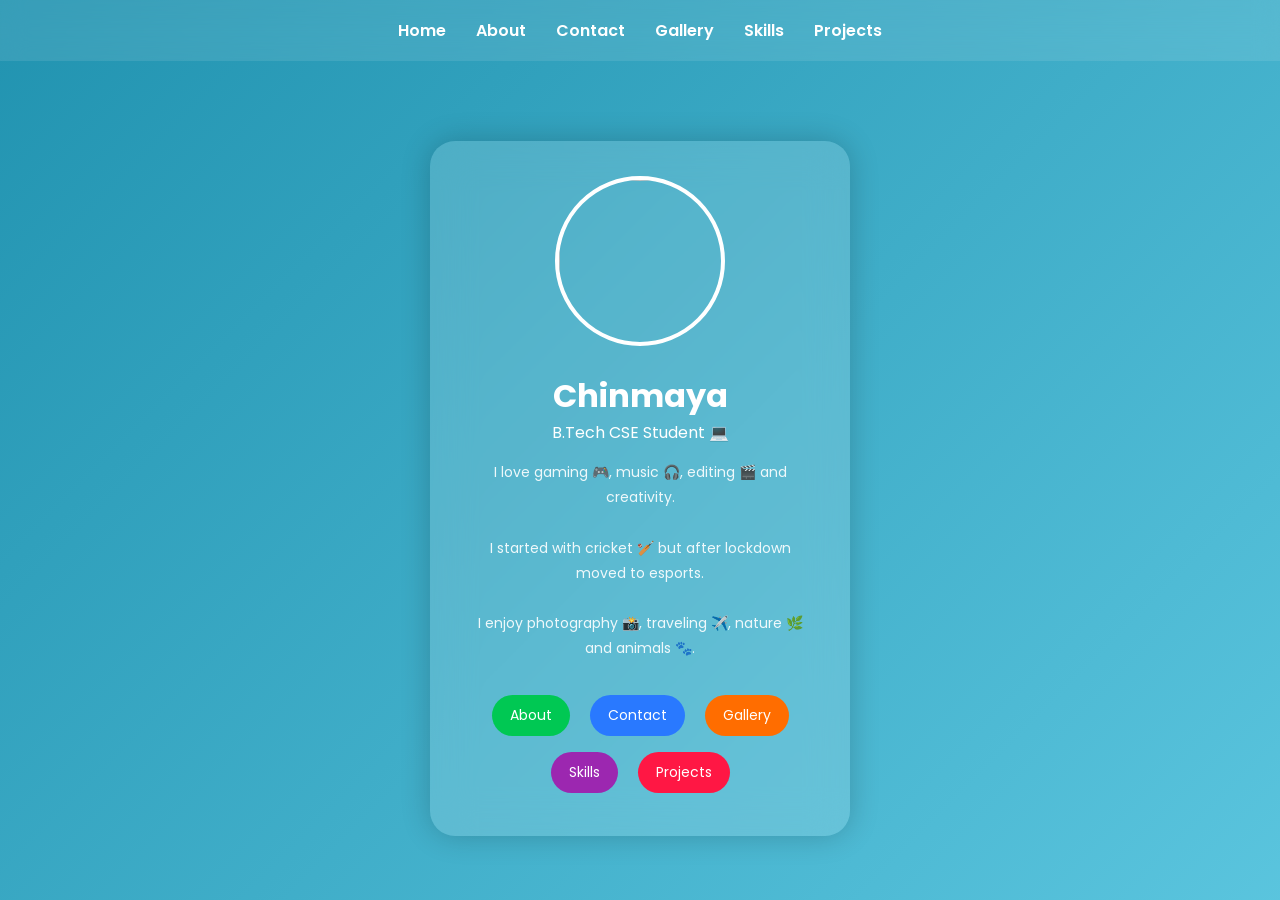
==== index.html @ 4ffa11f0 "Update index.html" ====
<!DOCTYPE html>
<html>
<head>
<title>Chinmaya | Portfolio</title>

<link href="https://fonts.googleapis.com/css2?family=Poppins:wght@300;400;600&display=swap" rel="stylesheet">

<style>
*{
margin:0;
padding:0;
box-sizing:border-box;
font-family:'Poppins',sans-serif;
}

/* Background Animation */
body{
height:100vh;
background:linear-gradient(-45deg,#667eea,#764ba2,#6dd5ed,#2193b0);
background-size:400% 400%;
animation:gradient 12s ease infinite;
color:white;
}

@keyframes gradient{
0%{background-position:0% 50%;}
50%{background-position:100% 50%;}
100%{background-position:0% 50%;}
}

/* Navbar */
.navbar{
display:flex;
justify-content:center;
gap:30px;
padding:18px;
background:rgba(255,255,255,0.1);
backdrop-filter:blur(12px);
position:sticky;
top:0;
}

.navbar a{
color:white;
text-decoration:none;
font-weight:600;
position:relative;
}

.navbar a::after{
content:"";
position:absolute;
width:0%;
height:2px;
background:white;
left:0;
bottom:-5px;
transition:0.3s;
}

.navbar a:hover::after{
width:100%;
}

/* Card */
.card{
width:420px;
margin:80px auto;
padding:35px;
border-radius:25px;
background:rgba(255,255,255,0.15);
backdrop-filter:blur(20px);
text-align:center;
box-shadow:0 0 30px rgba(0,0,0,0.2);
animation:fade 1.5s ease;
}

@keyframes fade{
from{opacity:0;transform:translateY(30px);}
to{opacity:1;transform:translateY(0);}
}

/* Profile Image */
.profile-img{
width:170px;
height:170px;
border-radius:50%;
object-fit:cover;
border:4px solid white;
transition:0.4s;
}

.profile-img:hover{
transform:scale(1.08);
box-shadow:0 0 20px white;
}

/* Text */
h1{
margin-top:15px;
font-size:32px;
}

.bio{
font-size:14px;
line-height:1.8;
margin-top:15px;
opacity:0.9;
}

/* Buttons */
.btn{
display:inline-block;
margin:8px;
padding:10px 18px;
border-radius:25px;
text-decoration:none;
color:white;
font-size:14px;
transition:0.3s;
}

.about{background:#00c853;}
.contact{background:#2979ff;}
.gallery{background:#ff6d00;}
.skills{background:#9c27b0;}
.projects{background:#ff1744;}

.btn:hover{
transform:translateY(-3px);
box-shadow:0 0 15px rgba(255,255,255,0.6);
}

/* Responsive */
@media(max-width:500px){
.card{width:90%;}
}
</style>
</head>

<body>

<!-- NAVBAR -->
<div class="navbar">
<a href="index.html">Home</a>
<a href="about.html">About</a>
<a href="contact.html">Contact</a>
<a href="gallery.html">Gallery</a>
<a href="skills.html">Skills</a>
<a href="projects.html">Projects</a>
</div>

<!-- CARD -->
<div class="card">

<img src="photo2.png" class="profile-img">

<h1>Chinmaya</h1>
<p>B.Tech CSE Student 💻</p>

<div class="bio">
I love gaming 🎮, music 🎧, editing 🎬 and creativity.<br><br>

I started with cricket 🏏 but after lockdown moved to esports.<br><br>

I enjoy photography 📸, traveling ✈️, nature 🌿 and animals 🐾.
</div>

<br>

<a href="about.html" class="btn about">About</a>
<a href="contact.html" class="btn contact">Contact</a>
<a href="gallery.html" class="btn gallery">Gallery</a>
<br>
<a href="skills.html" class="btn skills">Skills</a>
<a href="projects.html" class="btn projects">Projects</a>

</div>

</body>
</html>
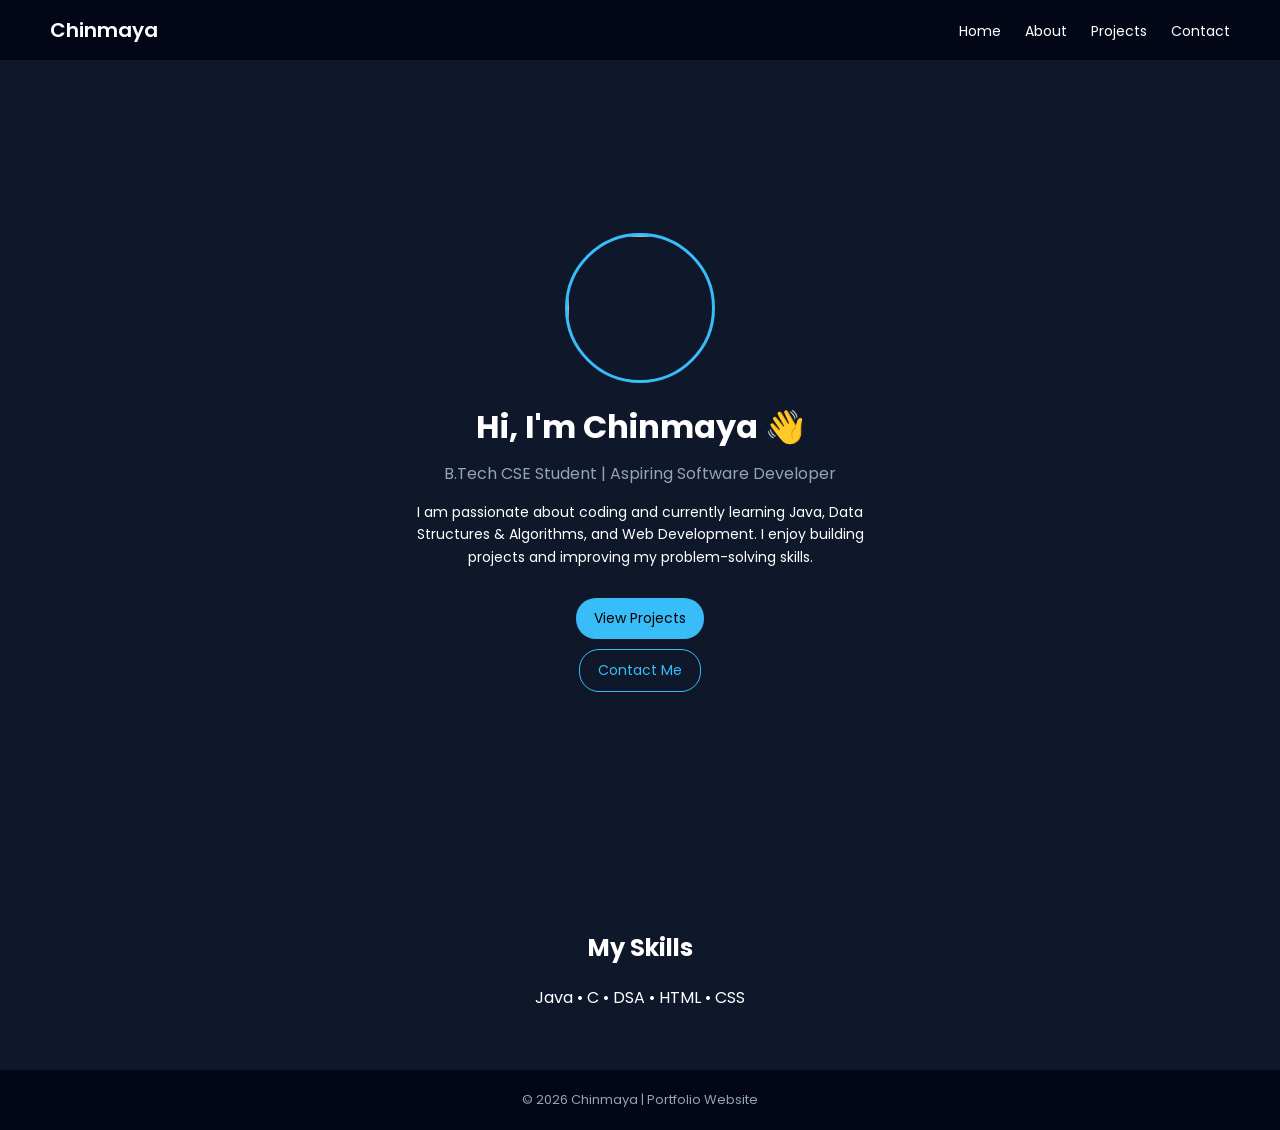
==== commit 770e455b: "Update index.html" ====
--- a/index.html
+++ b/index.html
@@ -1,6 +1,8 @@
 <!DOCTYPE html>
-<html>
+<html lang="en">
 <head>
+<meta charset="UTF-8">
+<meta name="viewport" content="width=device-width, initial-scale=1.0">
 <title>Chinmaya | Portfolio</title>
 
 <link href="https://fonts.googleapis.com/css2?family=Poppins:wght@300;400;600&display=swap" rel="stylesheet">
@@ -13,127 +15,131 @@
 font-family:'Poppins',sans-serif;
 }
 
-/* Background Animation */
+/* Background */
 body{
-height:100vh;
-background:linear-gradient(-45deg,#667eea,#764ba2,#6dd5ed,#2193b0);
-background-size:400% 400%;
-animation:gradient 12s ease infinite;
+background:#0f172a;
 color:white;
-}
-
-@keyframes gradient{
-0%{background-position:0% 50%;}
-50%{background-position:100% 50%;}
-100%{background-position:0% 50%;}
 }
 
 /* Navbar */
 .navbar{
 display:flex;
-justify-content:center;
-gap:30px;
-padding:18px;
-background:rgba(255,255,255,0.1);
-backdrop-filter:blur(12px);
+justify-content:space-between;
+align-items:center;
+padding:15px 50px;
+background:#020617;
 position:sticky;
 top:0;
+}
+
+.logo{
+font-weight:600;
+font-size:20px;
 }
 
 .navbar a{
 color:white;
 text-decoration:none;
-font-weight:600;
-position:relative;
-}
-
-.navbar a::after{
-content:"";
-position:absolute;
-width:0%;
-height:2px;
-background:white;
-left:0;
-bottom:-5px;
+margin-left:20px;
+font-size:14px;
 transition:0.3s;
 }
 
-.navbar a:hover::after{
-width:100%;
+.navbar a:hover{
+color:#38bdf8;
 }
 
-/* Card */
-.card{
-width:420px;
-margin:80px auto;
-padding:35px;
-border-radius:25px;
-background:rgba(255,255,255,0.15);
-backdrop-filter:blur(20px);
+/* Hero Section */
+.hero{
+display:flex;
+flex-direction:column;
+align-items:center;
+justify-content:center;
 text-align:center;
-box-shadow:0 0 30px rgba(0,0,0,0.2);
-animation:fade 1.5s ease;
+height:90vh;
+padding:20px;
 }
 
-@keyframes fade{
-from{opacity:0;transform:translateY(30px);}
-to{opacity:1;transform:translateY(0);}
-}
-
-/* Profile Image */
 .profile-img{
-width:170px;
-height:170px;
+width:150px;
+height:150px;
 border-radius:50%;
 object-fit:cover;
-border:4px solid white;
-transition:0.4s;
+border:3px solid #38bdf8;
+margin-bottom:20px;
+transition:0.3s;
 }
 
 .profile-img:hover{
-transform:scale(1.08);
-box-shadow:0 0 20px white;
+transform:scale(1.05);
 }
 
-/* Text */
 h1{
-margin-top:15px;
 font-size:32px;
+margin-bottom:10px;
+}
+
+.subtitle{
+color:#94a3b8;
+margin-bottom:15px;
 }
 
 .bio{
+max-width:500px;
 font-size:14px;
-line-height:1.8;
-margin-top:15px;
-opacity:0.9;
+line-height:1.6;
+margin-bottom:25px;
 }
 
 /* Buttons */
 .btn{
+padding:10px 18px;
+border-radius:20px;
+text-decoration:none;
+margin:5px;
 display:inline-block;
-margin:8px;
-padding:10px 18px;
-border-radius:25px;
-text-decoration:none;
-color:white;
 font-size:14px;
 transition:0.3s;
 }
 
-.about{background:#00c853;}
-.contact{background:#2979ff;}
-.gallery{background:#ff6d00;}
-.skills{background:#9c27b0;}
-.projects{background:#ff1744;}
+.primary{
+background:#38bdf8;
+color:black;
+}
+
+.secondary{
+border:1px solid #38bdf8;
+color:#38bdf8;
+}
 
 .btn:hover{
-transform:translateY(-3px);
-box-shadow:0 0 15px rgba(255,255,255,0.6);
+transform:translateY(-2px);
+}
+
+/* Section */
+.section{
+padding:60px 20px;
+text-align:center;
+}
+
+.section h2{
+margin-bottom:20px;
+}
+
+/* Footer */
+.footer{
+text-align:center;
+padding:20px;
+background:#020617;
+font-size:13px;
+color:#94a3b8;
 }
 
 /* Responsive */
-@media(max-width:500px){
-.card{width:90%;}
+@media(max-width:600px){
+.navbar{
+flex-direction:column;
+}
 }
 </style>
 </head>
@@ -142,39 +148,40 @@
 
 <!-- NAVBAR -->
 <div class="navbar">
+<div class="logo">Chinmaya</div>
+<div>
 <a href="index.html">Home</a>
 <a href="about.html">About</a>
+<a href="projects.html">Projects</a>
 <a href="contact.html">Contact</a>
-<a href="gallery.html">Gallery</a>
-<a href="skills.html">Skills</a>
-<a href="projects.html">Projects</a>
+</div>
 </div>
 
-<!-- CARD -->
-<div class="card">
-
+<!-- HERO -->
+<div class="hero">
 <img src="photo2.png" class="profile-img">
 
-<h1>Chinmaya</h1>
-<p>B.Tech CSE Student 💻</p>
+<h1>Hi, I'm Chinmaya 👋</h1>
+<p class="subtitle">B.Tech CSE Student | Aspiring Software Developer</p>
 
 <div class="bio">
-I love gaming 🎮, music 🎧, editing 🎬 and creativity.<br><br>
-
-I started with cricket 🏏 but after lockdown moved to esports.<br><br>
-
-I enjoy photography 📸, traveling ✈️, nature 🌿 and animals 🐾.
+I am passionate about coding and currently learning Java, Data Structures & Algorithms, and Web Development.  
+I enjoy building projects and improving my problem-solving skills.
 </div>
 
-<br>
+<a href="projects.html" class="btn primary">View Projects</a>
+<a href="contact.html" class="btn secondary">Contact Me</a>
+</div>
 
-<a href="about.html" class="btn about">About</a>
-<a href="contact.html" class="btn contact">Contact</a>
-<a href="gallery.html" class="btn gallery">Gallery</a>
-<br>
-<a href="skills.html" class="btn skills">Skills</a>
-<a href="projects.html" class="btn projects">Projects</a>
+<!-- SKILLS SECTION -->
+<div class="section">
+<h2>My Skills</h2>
+<p>Java • C • DSA • HTML • CSS</p>
+</div>
 
+<!-- FOOTER -->
+<div class="footer">
+© 2026 Chinmaya | Portfolio Website
 </div>
 
 </body>
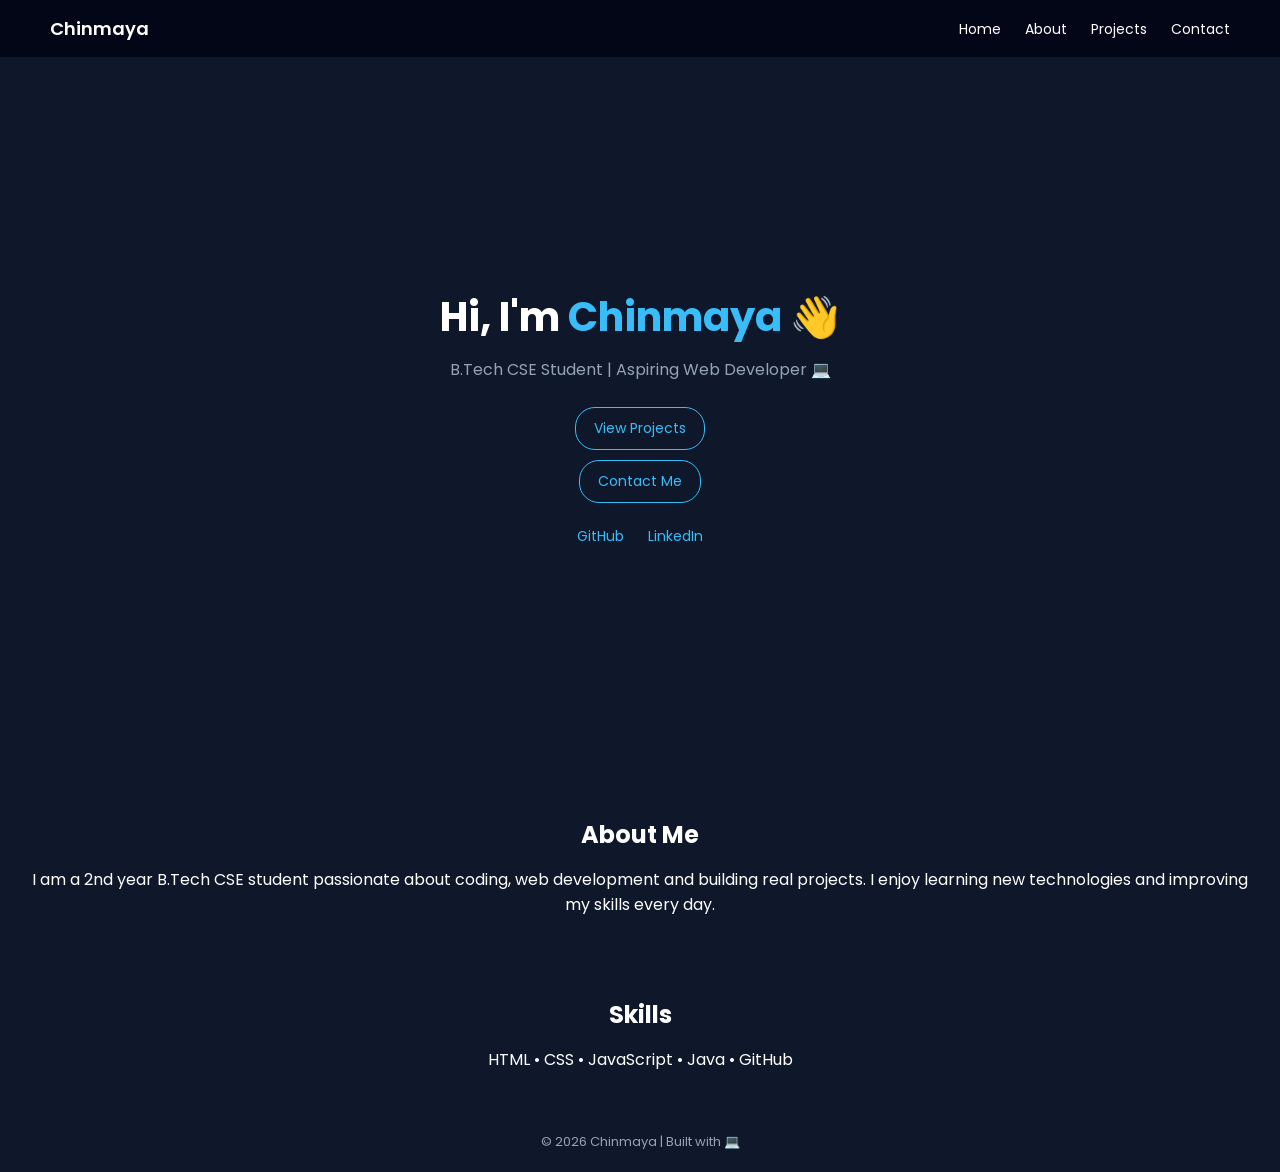
==== commit 9fa8b91e: "Update index.html" ====
--- a/index.html
+++ b/index.html
@@ -15,7 +15,6 @@
 font-family:'Poppins',sans-serif;
 }
 
-/* Background */
 body{
 background:#0f172a;
 color:white;
@@ -28,18 +27,16 @@
 align-items:center;
 padding:15px 50px;
 background:#020617;
-position:sticky;
-top:0;
 }
 
 .logo{
+font-size:18px;
 font-weight:600;
-font-size:20px;
 }
 
 .navbar a{
+text-decoration:none;
 color:white;
-text-decoration:none;
 margin-left:20px;
 font-size:14px;
 transition:0.3s;
@@ -53,84 +50,71 @@
 .hero{
 display:flex;
 flex-direction:column;
+justify-content:center;
 align-items:center;
-justify-content:center;
 text-align:center;
-height:90vh;
+height:80vh;
 padding:20px;
 }
 
-.profile-img{
-width:150px;
-height:150px;
-border-radius:50%;
-object-fit:cover;
-border:3px solid #38bdf8;
-margin-bottom:20px;
-transition:0.3s;
-}
-
-.profile-img:hover{
-transform:scale(1.05);
-}
-
-h1{
-font-size:32px;
+.hero h1{
+font-size:40px;
 margin-bottom:10px;
 }
 
-.subtitle{
-color:#94a3b8;
-margin-bottom:15px;
+.hero span{
+color:#38bdf8;
 }
 
-.bio{
-max-width:500px;
-font-size:14px;
-line-height:1.6;
-margin-bottom:25px;
+.hero p{
+font-size:16px;
+color:#94a3b8;
+margin-bottom:20px;
 }
 
 /* Buttons */
 .btn{
 padding:10px 18px;
+margin:5px;
 border-radius:20px;
 text-decoration:none;
-margin:5px;
-display:inline-block;
 font-size:14px;
+border:1px solid #38bdf8;
+color:#38bdf8;
 transition:0.3s;
 }
 
-.primary{
+.btn:hover{
 background:#38bdf8;
 color:black;
 }
 
-.secondary{
-border:1px solid #38bdf8;
-color:#38bdf8;
+/* Social Links */
+.social{
+margin-top:15px;
 }
 
-.btn:hover{
-transform:translateY(-2px);
+.social a{
+margin:0 10px;
+color:#38bdf8;
+text-decoration:none;
+font-size:14px;
 }
 
 /* Section */
 .section{
-padding:60px 20px;
+padding:40px 20px;
 text-align:center;
 }
 
 .section h2{
-margin-bottom:20px;
+margin-bottom:15px;
 }
 
 /* Footer */
 .footer{
 text-align:center;
 padding:20px;
-background:#020617;
 font-size:13px;
 color:#94a3b8;
 }
@@ -139,6 +123,10 @@
 @media(max-width:600px){
 .navbar{
 flex-direction:column;
+gap:10px;
+}
+.hero h1{
+font-size:28px;
 }
 }
 </style>
@@ -159,29 +147,36 @@
 
 <!-- HERO -->
 <div class="hero">
-<img src="photo2.png" class="profile-img">
+<h1>Hi, I'm <span>Chinmaya</span> 👋</h1>
+<p>B.Tech CSE Student | Aspiring Web Developer 💻</p>
 
-<h1>Hi, I'm Chinmaya 👋</h1>
-<p class="subtitle">B.Tech CSE Student | Aspiring Software Developer</p>
+<a href="projects.html" class="btn">View Projects</a>
+<a href="contact.html" class="btn">Contact Me</a>
 
-<div class="bio">
-I am passionate about coding and currently learning Java, Data Structures & Algorithms, and Web Development.  
-I enjoy building projects and improving my problem-solving skills.
+<div class="social">
+<a href="https://github.com/chinmaya-hub" target="_blank">GitHub</a>
+<a href="https://www.linkedin.com/in/chinmaya-piroi-852742329" target="_blank">LinkedIn</a>
+</div>
 </div>
 
-<a href="projects.html" class="btn primary">View Projects</a>
-<a href="contact.html" class="btn secondary">Contact Me</a>
+<!-- ABOUT SHORT -->
+<div class="section">
+<h2>About Me</h2>
+<p>
+I am a 2nd year B.Tech CSE student passionate about coding, web development and building real projects.  
+I enjoy learning new technologies and improving my skills every day.
+</p>
 </div>
 
-<!-- SKILLS SECTION -->
+<!-- SKILLS -->
 <div class="section">
-<h2>My Skills</h2>
-<p>Java • C • DSA • HTML • CSS</p>
+<h2>Skills</h2>
+<p>HTML • CSS • JavaScript • Java • GitHub</p>
 </div>
 
 <!-- FOOTER -->
 <div class="footer">
-© 2026 Chinmaya | Portfolio Website
+© 2026 Chinmaya | Built with 💻
 </div>
 
 </body>
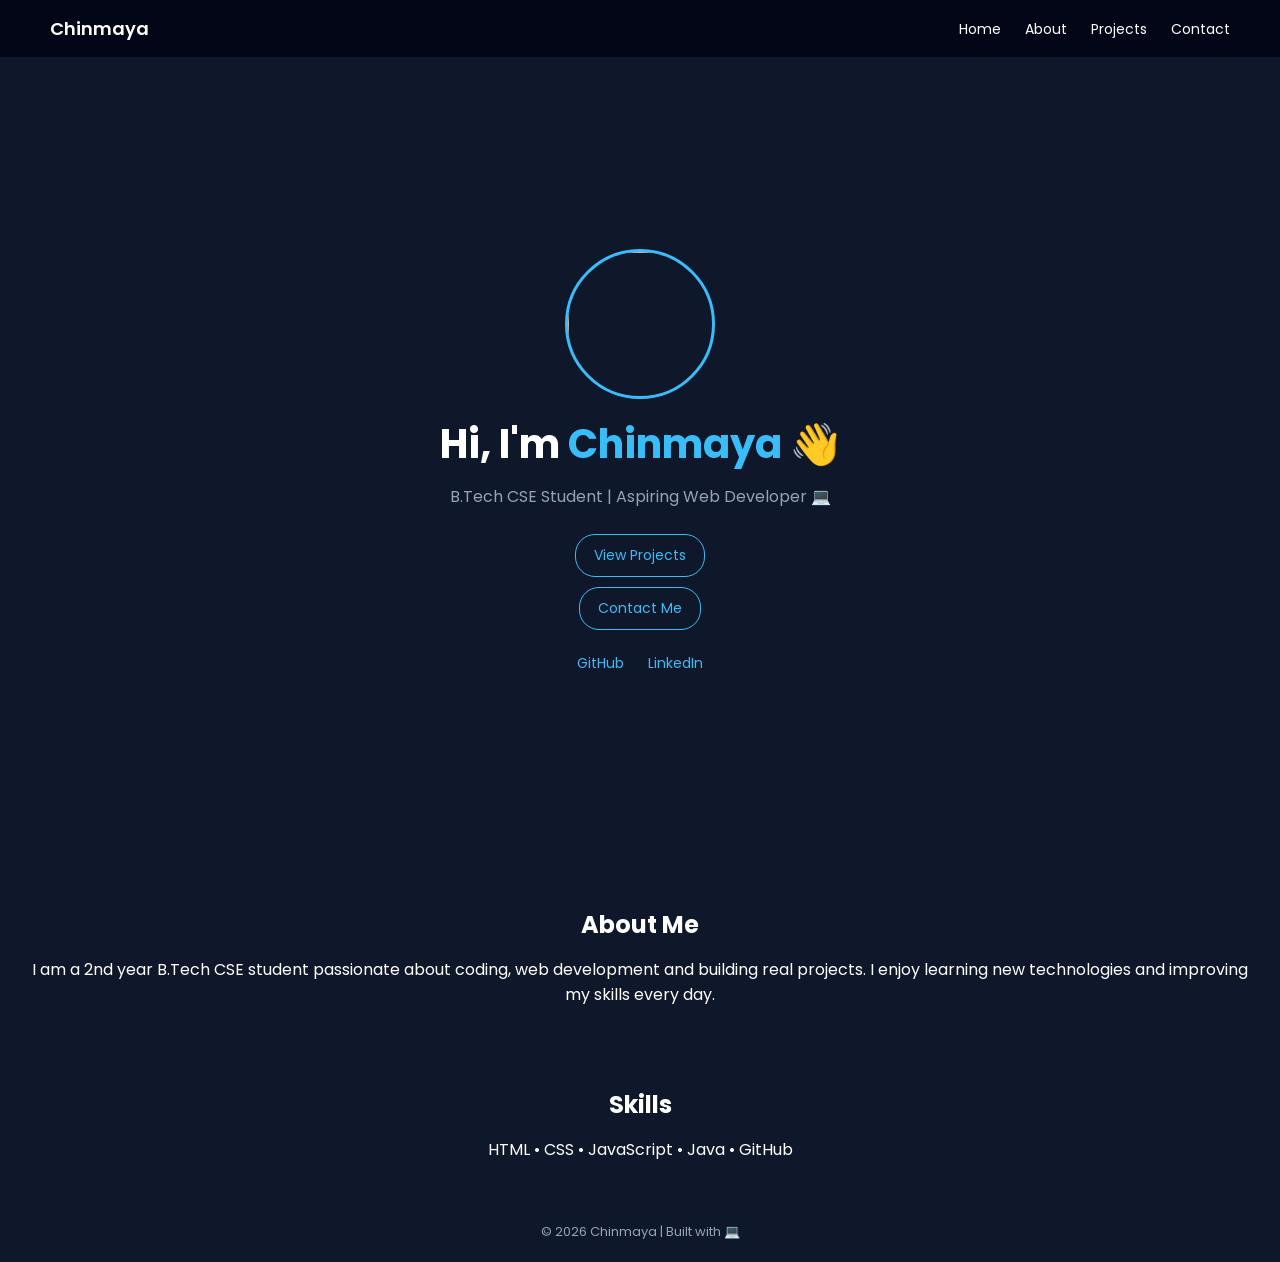
==== commit 9657b554: "Update index.html" ====
--- a/index.html
+++ b/index.html
@@ -53,8 +53,24 @@
 justify-content:center;
 align-items:center;
 text-align:center;
-height:80vh;
+height:90vh;
 padding:20px;
+}
+
+/* Profile Image */
+.profile-img{
+width:150px;
+height:150px;
+border-radius:50%;
+object-fit:cover;
+border:3px solid #38bdf8;
+margin-bottom:15px;
+transition:0.3s;
+}
+
+.profile-img:hover{
+transform:scale(1.08);
+box-shadow:0 0 20px #38bdf8;
 }
 
 .hero h1{
@@ -101,6 +117,10 @@
 font-size:14px;
 }
 
+.social a:hover{
+text-decoration:underline;
+}
+
 /* Section */
 .section{
 padding:40px 20px;
@@ -125,6 +145,7 @@
 flex-direction:column;
 gap:10px;
 }
+
 .hero h1{
 font-size:28px;
 }
@@ -147,6 +168,9 @@
 
 <!-- HERO -->
 <div class="hero">
+
+<img src="photo2.png" class="profile-img">
+
 <h1>Hi, I'm <span>Chinmaya</span> 👋</h1>
 <p>B.Tech CSE Student | Aspiring Web Developer 💻</p>
 
@@ -157,6 +181,7 @@
 <a href="https://github.com/chinmaya-hub" target="_blank">GitHub</a>
 <a href="https://www.linkedin.com/in/chinmaya-piroi-852742329" target="_blank">LinkedIn</a>
 </div>
+
 </div>
 
 <!-- ABOUT SHORT -->
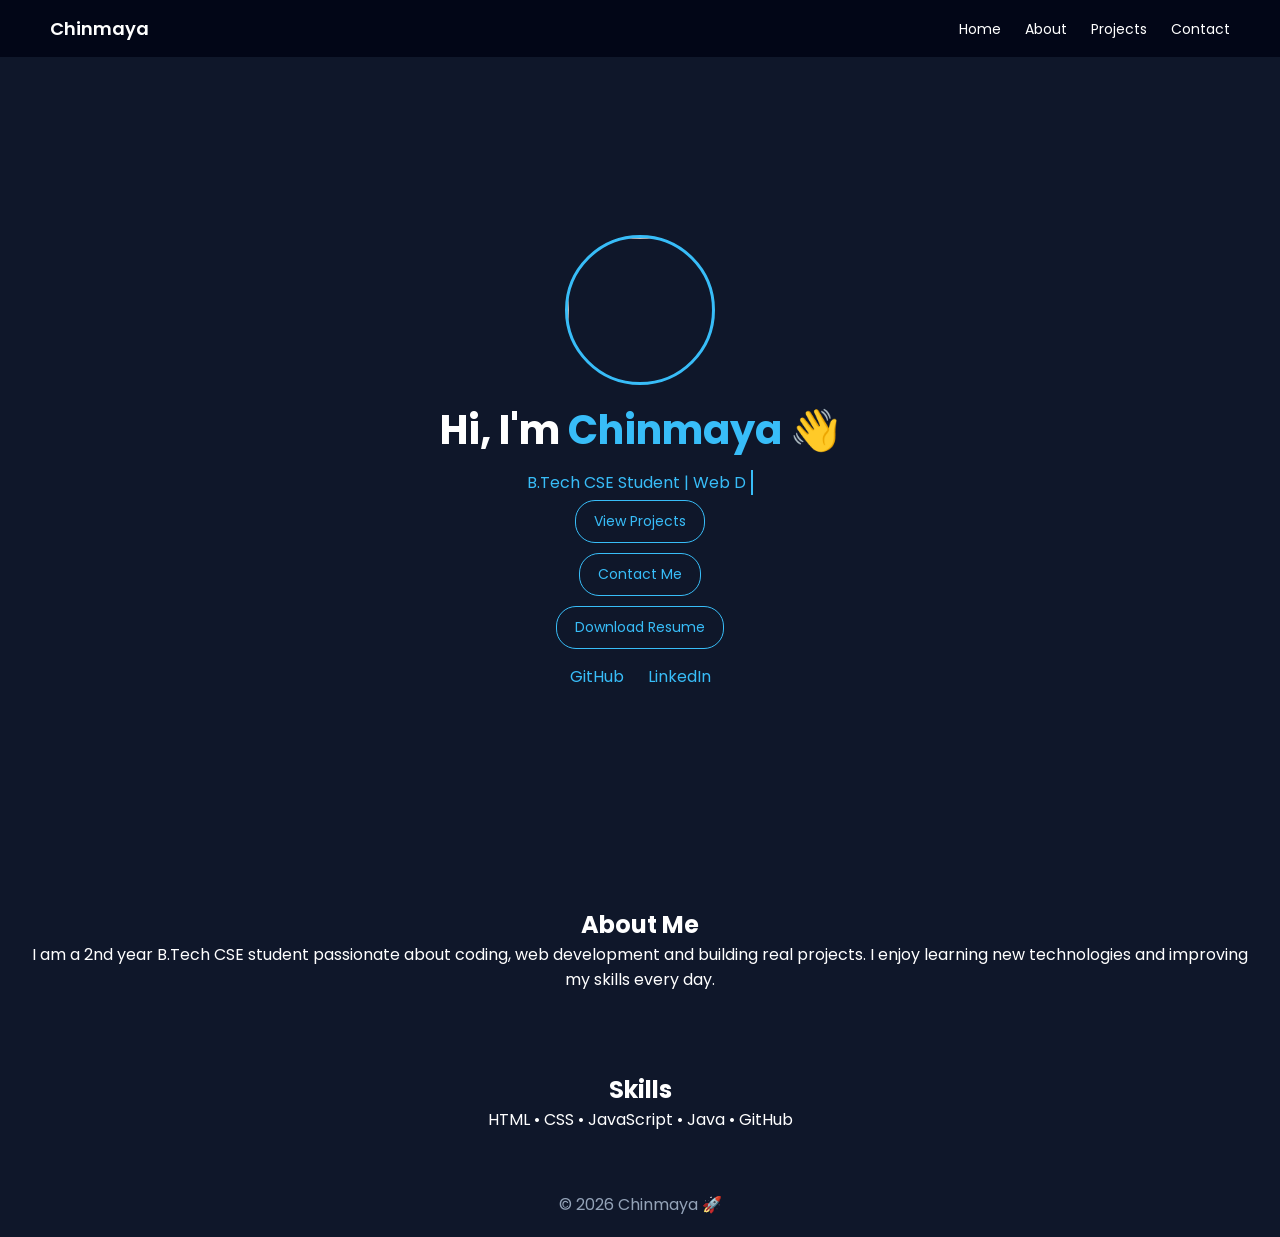
==== commit c04bee21: "Update index.html" ====
--- a/index.html
+++ b/index.html
@@ -18,6 +18,7 @@
 body{
 background:#0f172a;
 color:white;
+overflow-x:hidden;
 }
 
 /* Navbar */
@@ -27,6 +28,12 @@
 align-items:center;
 padding:15px 50px;
 background:#020617;
+animation:fadeDown 1s ease;
+}
+
+@keyframes fadeDown{
+from{opacity:0;transform:translateY(-20px);}
+to{opacity:1;transform:translateY(0);}
 }
 
 .logo{
@@ -46,7 +53,7 @@
 color:#38bdf8;
 }
 
-/* Hero Section */
+/* Hero */
 .hero{
 display:flex;
 flex-direction:column;
@@ -54,7 +61,12 @@
 align-items:center;
 text-align:center;
 height:90vh;
-padding:20px;
+animation:fadeUp 1.2s ease;
+}
+
+@keyframes fadeUp{
+from{opacity:0;transform:translateY(40px);}
+to{opacity:1;transform:translateY(0);}
 }
 
 /* Profile Image */
@@ -65,12 +77,24 @@
 object-fit:cover;
 border:3px solid #38bdf8;
 margin-bottom:15px;
-transition:0.3s;
+transition:0.4s;
 }
 
 .profile-img:hover{
-transform:scale(1.08);
-box-shadow:0 0 20px #38bdf8;
+transform:scale(1.1) rotate(2deg);
+box-shadow:0 0 25px #38bdf8;
+}
+
+/* Typing */
+#typing{
+color:#38bdf8;
+border-right:2px solid #38bdf8;
+padding-right:5px;
+animation:blink 0.7s infinite;
+}
+
+@keyframes blink{
+50%{border-color:transparent;}
 }
 
 .hero h1{
@@ -80,12 +104,6 @@
 
 .hero span{
 color:#38bdf8;
-}
-
-.hero p{
-font-size:16px;
-color:#94a3b8;
-margin-bottom:20px;
 }
 
 /* Buttons */
@@ -103,39 +121,31 @@
 .btn:hover{
 background:#38bdf8;
 color:black;
-}
-
-/* Social Links */
+transform:translateY(-3px);
+}
+
+/* Social */
 .social{
-margin-top:15px;
+margin-top:10px;
 }
 
 .social a{
 margin:0 10px;
 color:#38bdf8;
 text-decoration:none;
-font-size:14px;
-}
-
-.social a:hover{
-text-decoration:underline;
 }
 
 /* Section */
 .section{
 padding:40px 20px;
 text-align:center;
-}
-
-.section h2{
-margin-bottom:15px;
+animation:fadeUp 1.5s ease;
 }
 
 /* Footer */
 .footer{
 text-align:center;
 padding:20px;
-font-size:13px;
 color:#94a3b8;
 }
 
@@ -172,10 +182,14 @@
 <img src="photo2.png" class="profile-img">
 
 <h1>Hi, I'm <span>Chinmaya</span> 👋</h1>
-<p>B.Tech CSE Student | Aspiring Web Developer 💻</p>
+
+<p id="typing"></p>
 
 <a href="projects.html" class="btn">View Projects</a>
 <a href="contact.html" class="btn">Contact Me</a>
+
+<!-- ✅ Resume Button (Correct File Name) -->
+<a href="Chinmaya_Resume.pdf" class="btn" download>Download Resume</a>
 
 <div class="social">
 <a href="https://github.com/chinmaya-hub" target="_blank">GitHub</a>
@@ -184,11 +198,11 @@
 
 </div>
 
-<!-- ABOUT SHORT -->
+<!-- ABOUT -->
 <div class="section">
 <h2>About Me</h2>
 <p>
-I am a 2nd year B.Tech CSE student passionate about coding, web development and building real projects.  
+I am a 2nd year B.Tech CSE student passionate about coding, web development and building real projects.
 I enjoy learning new technologies and improving my skills every day.
 </p>
 </div>
@@ -201,8 +215,24 @@
 
 <!-- FOOTER -->
 <div class="footer">
-© 2026 Chinmaya | Built with 💻
-</div>
+© 2026 Chinmaya 🚀
+</div>
+
+<!-- Typing Script -->
+<script>
+const text = "B.Tech CSE Student | Web Developer | Learner 🚀";
+let i = 0;
+
+function type(){
+if(i < text.length){
+document.getElementById("typing").innerHTML += text.charAt(i);
+i++;
+setTimeout(type, 50);
+}
+}
+
+type();
+</script>
 
 </body>
 </html>
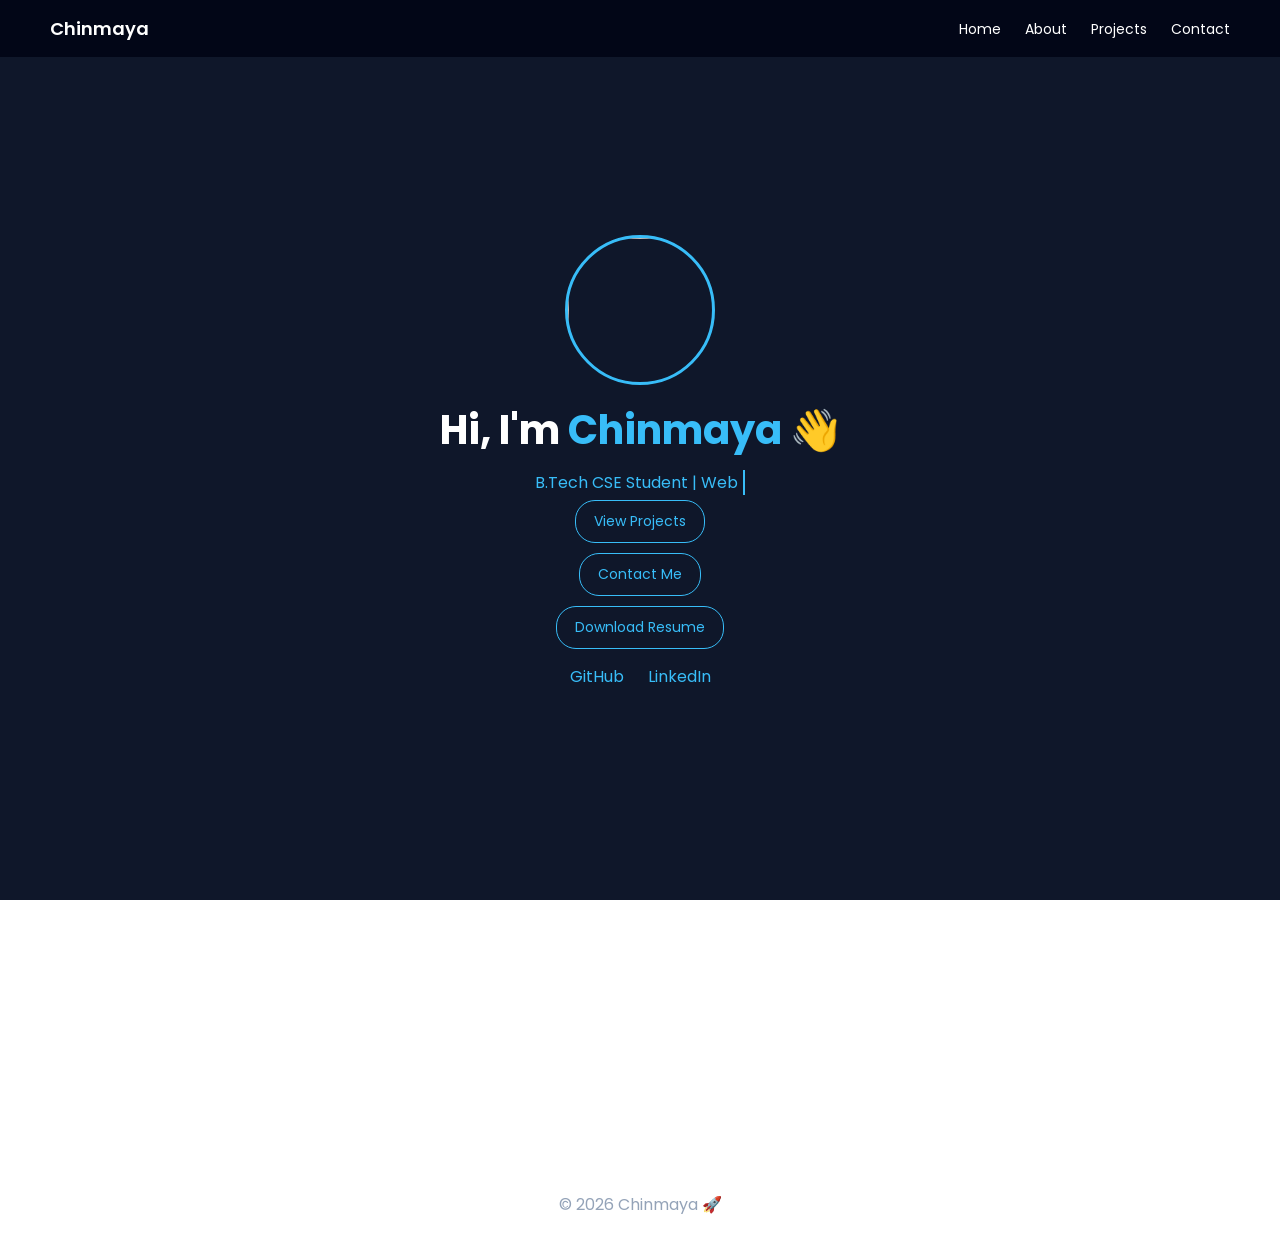
==== commit 7ade5b07: "Update index.html" ====
--- a/index.html
+++ b/index.html
@@ -16,9 +16,19 @@
 }
 
 body{
-background:#0f172a;
 color:white;
 overflow-x:hidden;
+}
+
+/* PARTICLES BACKGROUND */
+#particles-js{
+position:fixed;
+width:100%;
+height:100%;
+top:0;
+left:0;
+z-index:-1;
+background:#0f172a;
 }
 
 /* Navbar */
@@ -165,6 +175,9 @@
 
 <body>
 
+<!-- PARTICLES -->
+<div id="particles-js"></div>
+
 <!-- NAVBAR -->
 <div class="navbar">
 <div class="logo">Chinmaya</div>
@@ -188,7 +201,6 @@
 <a href="projects.html" class="btn">View Projects</a>
 <a href="contact.html" class="btn">Contact Me</a>
 
-<!-- ✅ Resume Button (Correct File Name) -->
 <a href="Chinmaya_Resume.pdf" class="btn" download>Download Resume</a>
 
 <div class="social">
@@ -234,5 +246,25 @@
 type();
 </script>
 
+<!-- Particles JS -->
+<script src="https://cdn.jsdelivr.net/npm/particles.js"></script>
+
+<script>
+particlesJS("particles-js", {
+  particles: {
+    number: { value: 60 },
+    size: { value: 3 },
+    color: { value: "#38bdf8" },
+    line_linked: {
+      enable: true,
+      color: "#38bdf8"
+    },
+    move: {
+      speed: 2
+    }
+  }
+});
+</script>
+
 </body>
 </html>
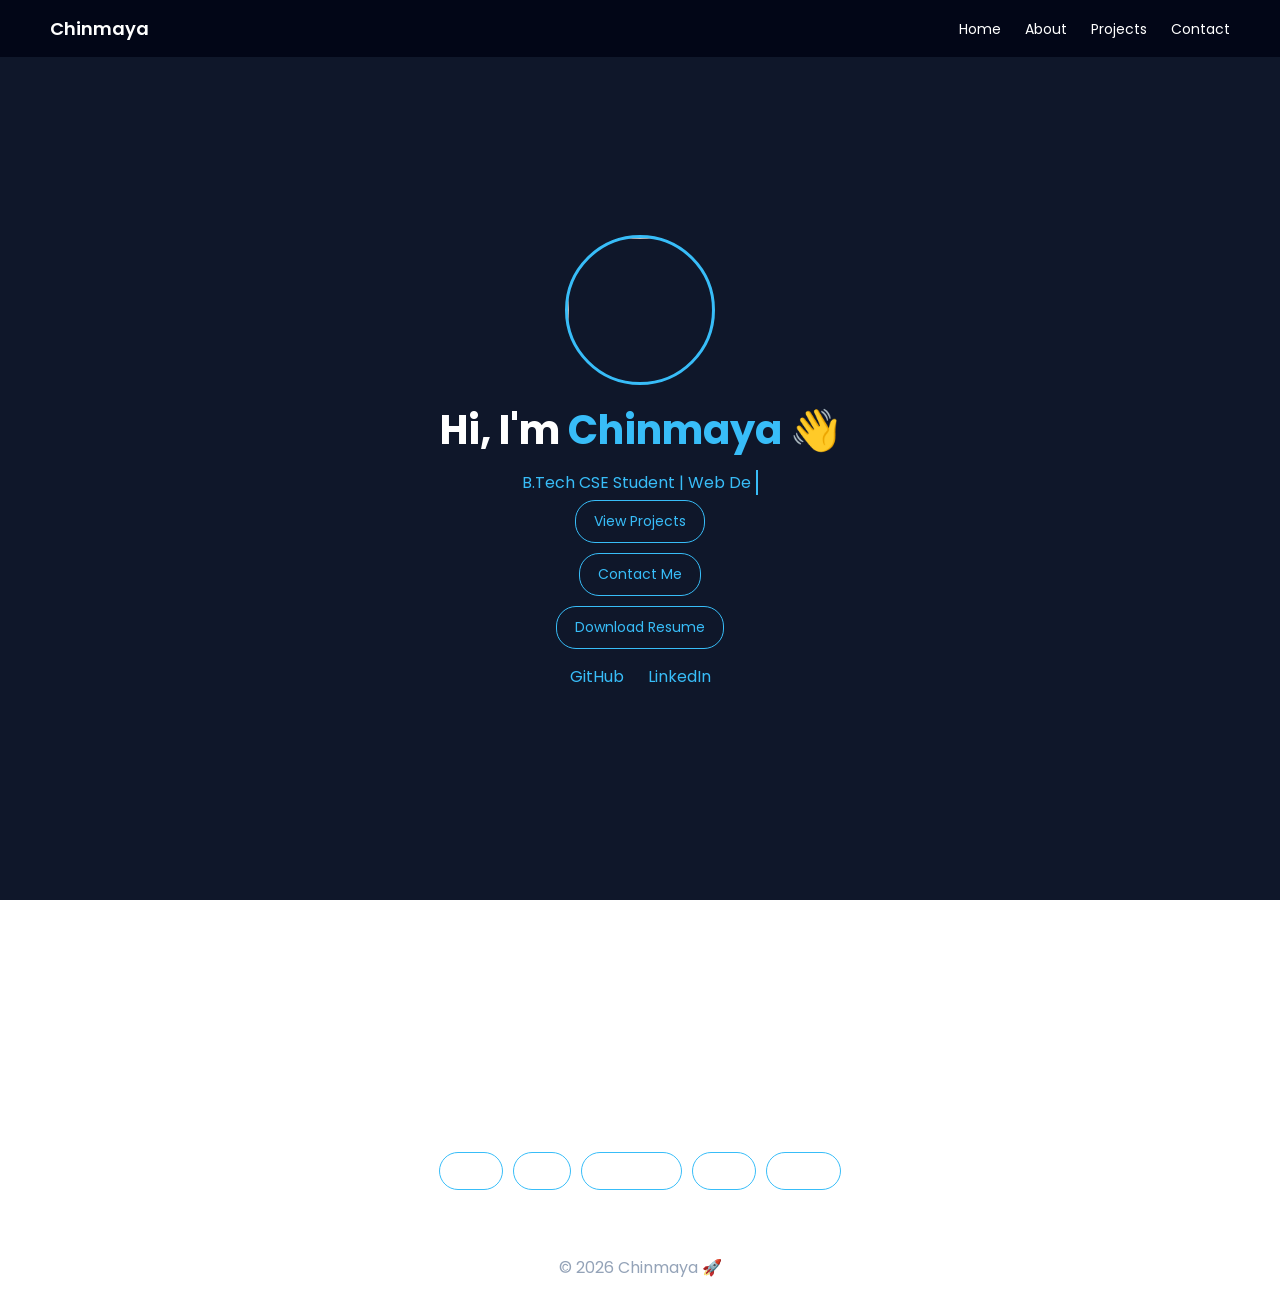
==== commit 3bcf3aca: "Update index.html" ====
--- a/index.html
+++ b/index.html
@@ -13,6 +13,10 @@
 padding:0;
 box-sizing:border-box;
 font-family:'Poppins',sans-serif;
+}
+
+html{
+scroll-behavior:smooth;
 }
 
 body{
@@ -39,6 +43,9 @@
 padding:15px 50px;
 background:#020617;
 animation:fadeDown 1s ease;
+position:sticky;
+top:0;
+z-index:1000;
 }
 
 @keyframes fadeDown{
@@ -57,6 +64,22 @@
 margin-left:20px;
 font-size:14px;
 transition:0.3s;
+position:relative;
+}
+
+.navbar a::after{
+content:"";
+position:absolute;
+width:0%;
+height:2px;
+bottom:-3px;
+left:0;
+background:#38bdf8;
+transition:0.3s;
+}
+
+.navbar a:hover::after{
+width:100%;
 }
 
 .navbar a:hover{
@@ -131,7 +154,8 @@
 .btn:hover{
 background:#38bdf8;
 color:black;
-transform:translateY(-3px);
+transform:translateY(-3px) scale(1.05);
+box-shadow:0 5px 15px rgba(56,189,248,0.3);
 }
 
 /* Social */
@@ -143,6 +167,11 @@
 margin:0 10px;
 color:#38bdf8;
 text-decoration:none;
+transition:0.3s;
+}
+
+.social a:hover{
+text-shadow:0 0 10px #38bdf8;
 }
 
 /* Section */
@@ -150,6 +179,29 @@
 padding:40px 20px;
 text-align:center;
 animation:fadeUp 1.5s ease;
+}
+
+/* NEW SKILL STYLE (upgrade) */
+.skill-box{
+display:flex;
+flex-wrap:wrap;
+justify-content:center;
+margin-top:15px;
+}
+
+.skill{
+border:1px solid #38bdf8;
+padding:8px 15px;
+border-radius:20px;
+margin:5px;
+transition:0.3s;
+font-size:13px;
+}
+
+.skill:hover{
+background:#38bdf8;
+color:black;
+transform:scale(1.1);
 }
 
 /* Footer */
@@ -222,7 +274,19 @@
 <!-- SKILLS -->
 <div class="section">
 <h2>Skills</h2>
+
+<!-- OLD TEXT (same rakha) -->
 <p>HTML • CSS • JavaScript • Java • GitHub</p>
+
+<!-- NEW UI ADD -->
+<div class="skill-box">
+<div class="skill">HTML</div>
+<div class="skill">CSS</div>
+<div class="skill">JavaScript</div>
+<div class="skill">Java</div>
+<div class="skill">GitHub</div>
+</div>
+
 </div>
 
 <!-- FOOTER -->
